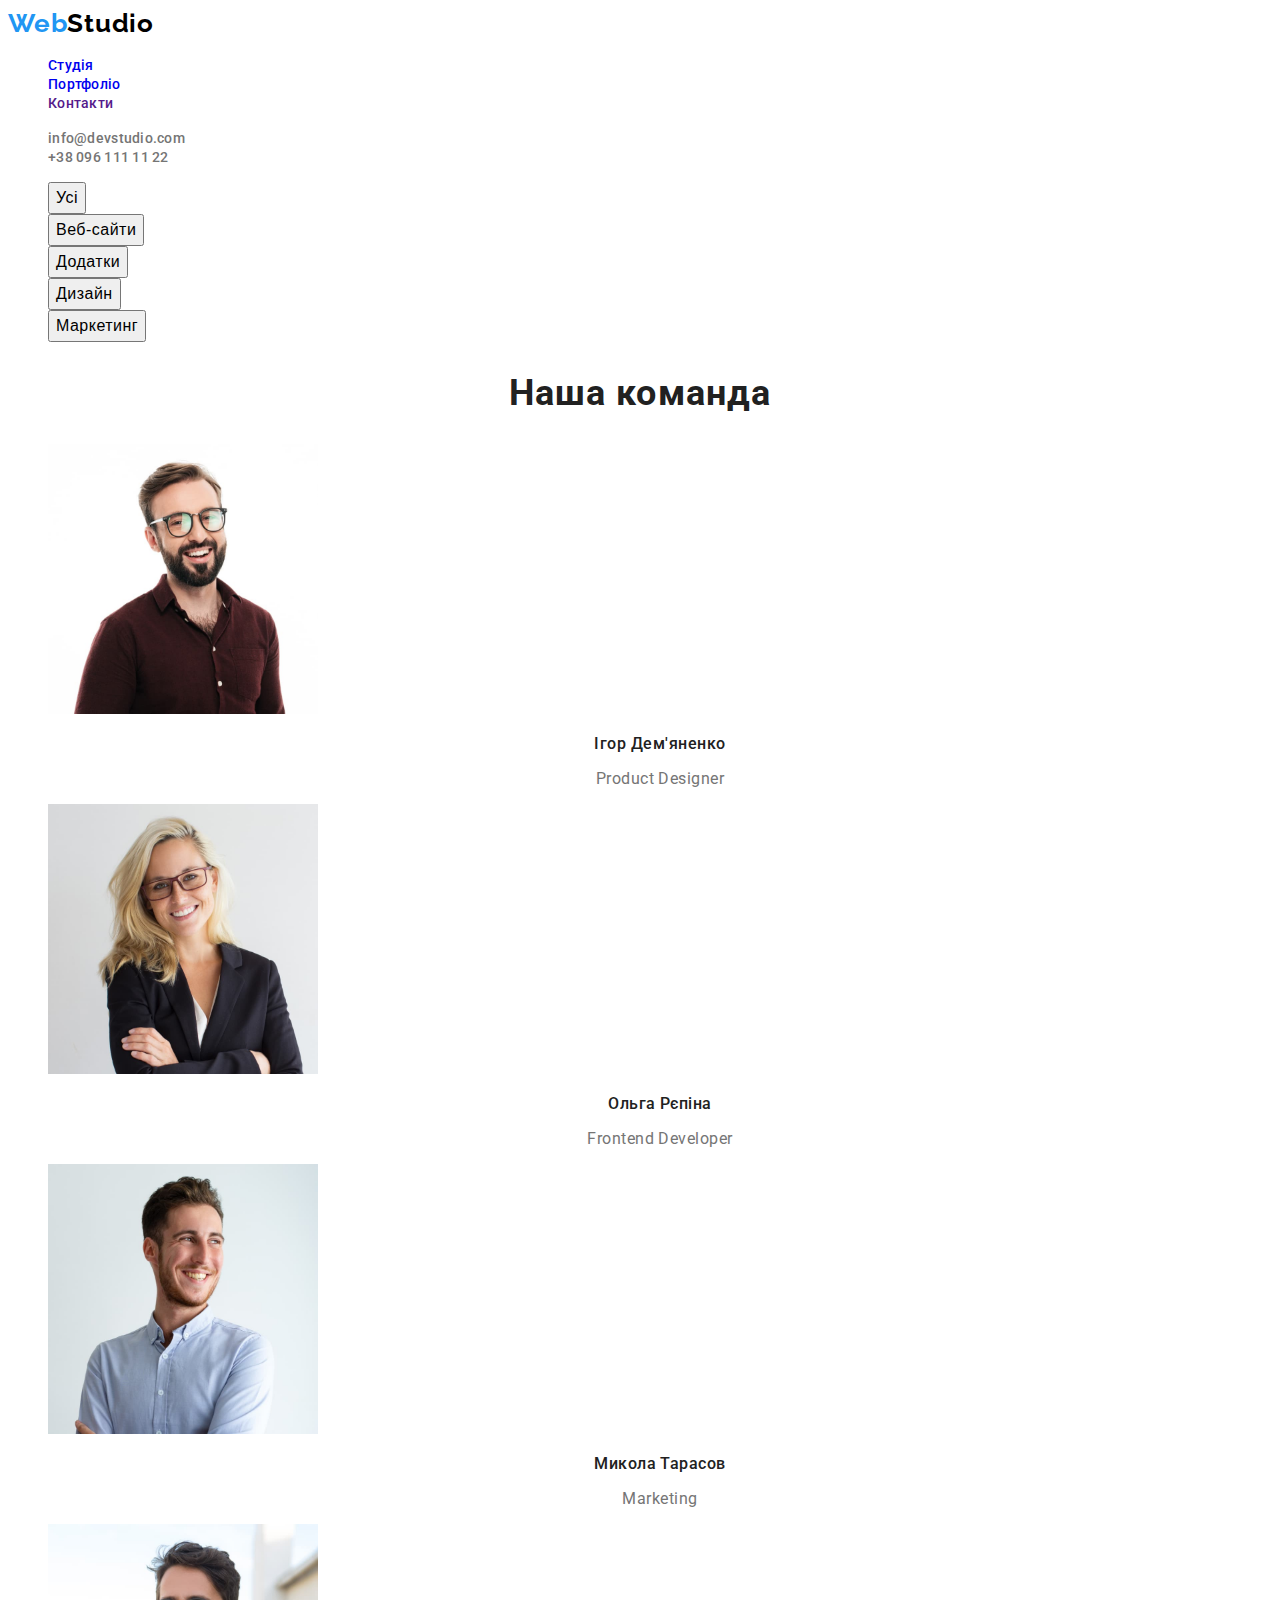
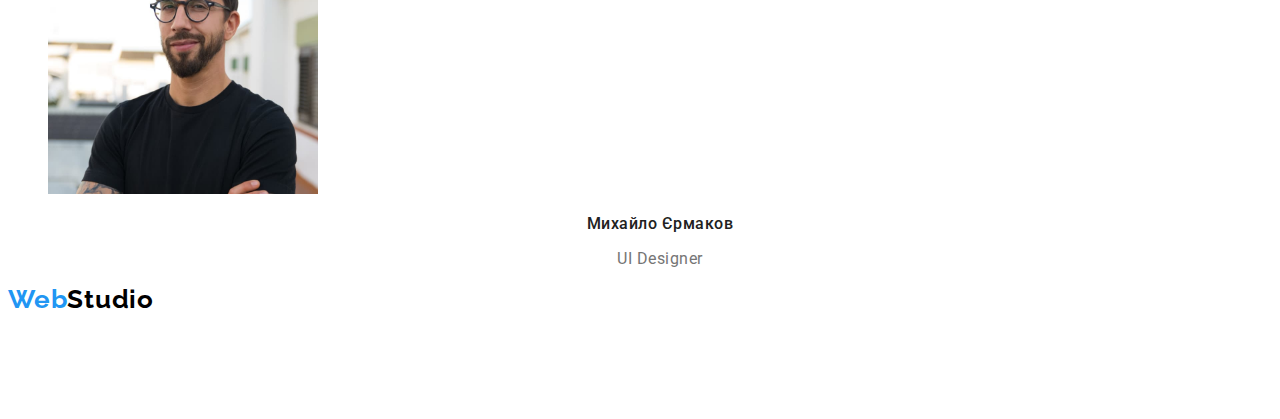
==== portfolio.html @ 9ad7980d "added body in css" ====
<!DOCTYPE html>
<html lang="uk">
  <head>
    <meta charset="UTF-8" />
    <meta http-equiv="X-UA-Compatible" content="IE=edge" />
    <meta name="viewport" content="width=device-width, initial-scale=1.0" />
    <title>Document</title>
    <link rel="preconnect" href="https://fonts.googleapis.com"><link rel="preconnect" href="https://fonts.gstatic.com" crossorigin><link href="https://fonts.googleapis.com/css2?family=Montserrat:wght@400;700&family=Raleway:wght@700&family=Roboto:wght@400;500;700;900&display=swap" rel="stylesheet">
    <link rel="stylesheet" href="./CSS/styles.css">
  </head>
  <body>
    <header>
      <nav class="navigation">
      <a class="logo link" href="" lang="en">
        <span class="logo-start">Web</span>Studio
      </a>
      <ul class="nav-list list">
        <li nav-list-item>
          <a class="nav-list-link link" href="index.html">Студія</a>
        </li>
        <li nav-list-item>
          <a class="nav-list-link link" href="portfolio.html">Портфоліо</a>
        </li>
        <li nav-list-item>
          <a class="nav-list-link link" href="">Контакти</a>
        </li>
        </ul>
    </nav>
     <ul class="list">
      <li>
        <a class="contact-header link" href="mailto:info@devstudio.com">info@devstudio.com
        </a>
      </li>
      <li> 
        <a class="contact-header link" href="tel:+380961111111">+38 096 111 11 22
        </a>
      </li>
      </ul> 
    </header>
    <main>
<ul class="list">
  <li  type="button"> <button class="portfolio-butn">Усі</button></li>
  <li  type="button"> <button class="portfolio-butn">Веб-сайти</button></li>
  <li  type="button"> <button class="portfolio-butn">Додатки</button></li>
  <li  type="button"> <button class="portfolio-butn">Дизайн</button></li>
  <li  type="button"> <button class="portfolio-butn">Маркетинг</button></li>
</ul>
      <h2 class="main-description">Наша команда</h2>
      <ul class="list" >
        <li><img src="./images/team-card-1.jpg" alt="Ігор Дем'яненко" width="270" height="270">
        <h3 class="name-img">Ігор Дем'яненко</h3>
        <p class="about-img" lang="en"> Product Designer</p> 
        </li>
        <li><img src="./images/team-card-2.jpg" alt="Ольга Рєпіна" width="270" height="270">
        <h3 class="name-img">Ольга Рєпіна</h3>
        <p class="about-img" lang="en"> Frontend Developer</p> 
        </li>
        <li><img src="./images/team-card-3.jpg" alt="Микола Тарасов" width="270" height="270">
        <h3 class="name-img">Микола Тарасов</h3>
        <p class="about-img" lang="en"> Marketing</p> 
        </li>
        <li><img src="./images/team-card-4.jpg" alt="Михайло Єрмаков" width="270" height="270">
        <h3 class="name-img">Михайло Єрмаков</h3>
        <p class="about-img" lang="en"> UI Designer</p> 
        </li>
      </ul>
     </section>

    </main>
    <footer>
      <a class="logo link" href="" lang="en">
        <span class="logo-start">Web</span>Studio
      </a>
        <address>
         
          <ul class="list" >
            <li>
              <a class="contact-futer-addres link" href="https://goo.gl/maps/8gM981Bj5nAuDZzZ8"
              target="_blank"
              rel="noopener no referer"
              >м. Київ, пр-т Лесі Українки, 26
                
              </a>
            </li>
            <li>
              <a class="contact-futer link" href="mailto:info@devstudio.com">info@devstudio.com

              </a>
            </li>
            <li>
              <a class="contact-futer link" href="tel:+380961111111">+38 096 111 11 11

              </a>
            </li>
          </ul>

        </address>  
    </footer>
  </body>
</html>
---- CSS/styles.css ----
body{
    font-family: 'Roboto', sans-serif;
    color: #212121;
}
.list{
    list-style: none;
}
.link{
    text-decoration: none;
}

.logo{
    font-family: 'Raleway', sans-serif ;
        font-style: normal;
        font-weight: 700;
        font-size: 26px;
        line-height: 31px;
        letter-spacing: 0.03em;
    
        color: #000000;
}
.logo-start {
    color: #2196F3;

}

.nav-list-link{
    font-style: normal;
    font-weight: 500;
    font-size: 14px;
    line-height: 16px;
    letter-spacing: 0.02em;
}
.nav-list-link:hover,
.nav-list-link:focus {
    color: #2196F3;
}
.contact-header{
    font-style: normal;
    font-weight: 500;
    font-size: 14px;
    line-height: 16px;
    letter-spacing: 0.02em;

    color: #757575;

}
.contact-header:hover,
.contact-header:focus  {
color: #2196F3;
}
.modal-btn{
        font-style: normal;
        font-weight: 700;
        font-size: 16px;
        line-height: 30px;
        
        display: flex;
        align-items: center;
        text-align: center;
        letter-spacing: 0.06em;
        background-color: #188CE8;
        color: #FFFFFF;
        cursor: pointer;
}
.main-title{
        font-style: normal;
        font-weight: 900;
        font-size: 44px;
        line-height: 60px;
        text-align: center;
        letter-spacing: 0.06em;
        text-transform: uppercase;
    
        color: #FFFFFF;
}
.main-description{
        font-style: normal;
        font-weight: 700;
        font-size: 36px;
        line-height: 42px;
        text-align: center;
        letter-spacing: 0.03em;
    
}
.main-sub-title{
        font-style: normal;
        font-weight: 700;
        font-size: 14px;
        line-height: 16px;
        letter-spacing: 0.03em;
        text-transform: uppercase;
    
}
.name-img{
        font-style: normal;
        font-weight: 500;
        font-size: 16px;
        line-height: 19px;
        text-align: center;
        letter-spacing: 0.03em;
    
}

.about-img{
        font-style: normal;
        font-weight: 400;
        font-size: 16px;
        line-height: 19px;
        text-align: center;
        letter-spacing: 0.03em;
    
        color: #757575;
}

.contact-futer {
        font-style: normal;
        font-weight: 400;
        font-size: 14px;
        line-height: 24px;
        letter-spacing: 0.03em;
    
        color: rgba(255, 255, 255, 0.6);

}
/* ==============START PORTFOLIO============== */
.contact-futer-addres{
    font-style: normal;
    font-weight: 400;
    font-size: 14px;
    line-height: 24px;

    letter-spacing: 0.03em;
    color: #FFFFFF;
}
.contact-futer:hover,
.contact-futer:focus,
.contact-futer-addres:hover,
.contact-futer-addres:focus {
    color: #2196F3;
}

.portfolio-butn{
        font-style: normal;
        font-weight: 500;
        font-size: 16px;
        line-height: 26px;
       
        text-align: center;
        letter-spacing: 0.03em;
    cursor: pointer;
        

}
.portfolio-butn:hover,
.portfolio-butn:focus
 { background: #2196F3;
    color: #ffffff;
 }
/* ==============END PORTFOLIO============== */
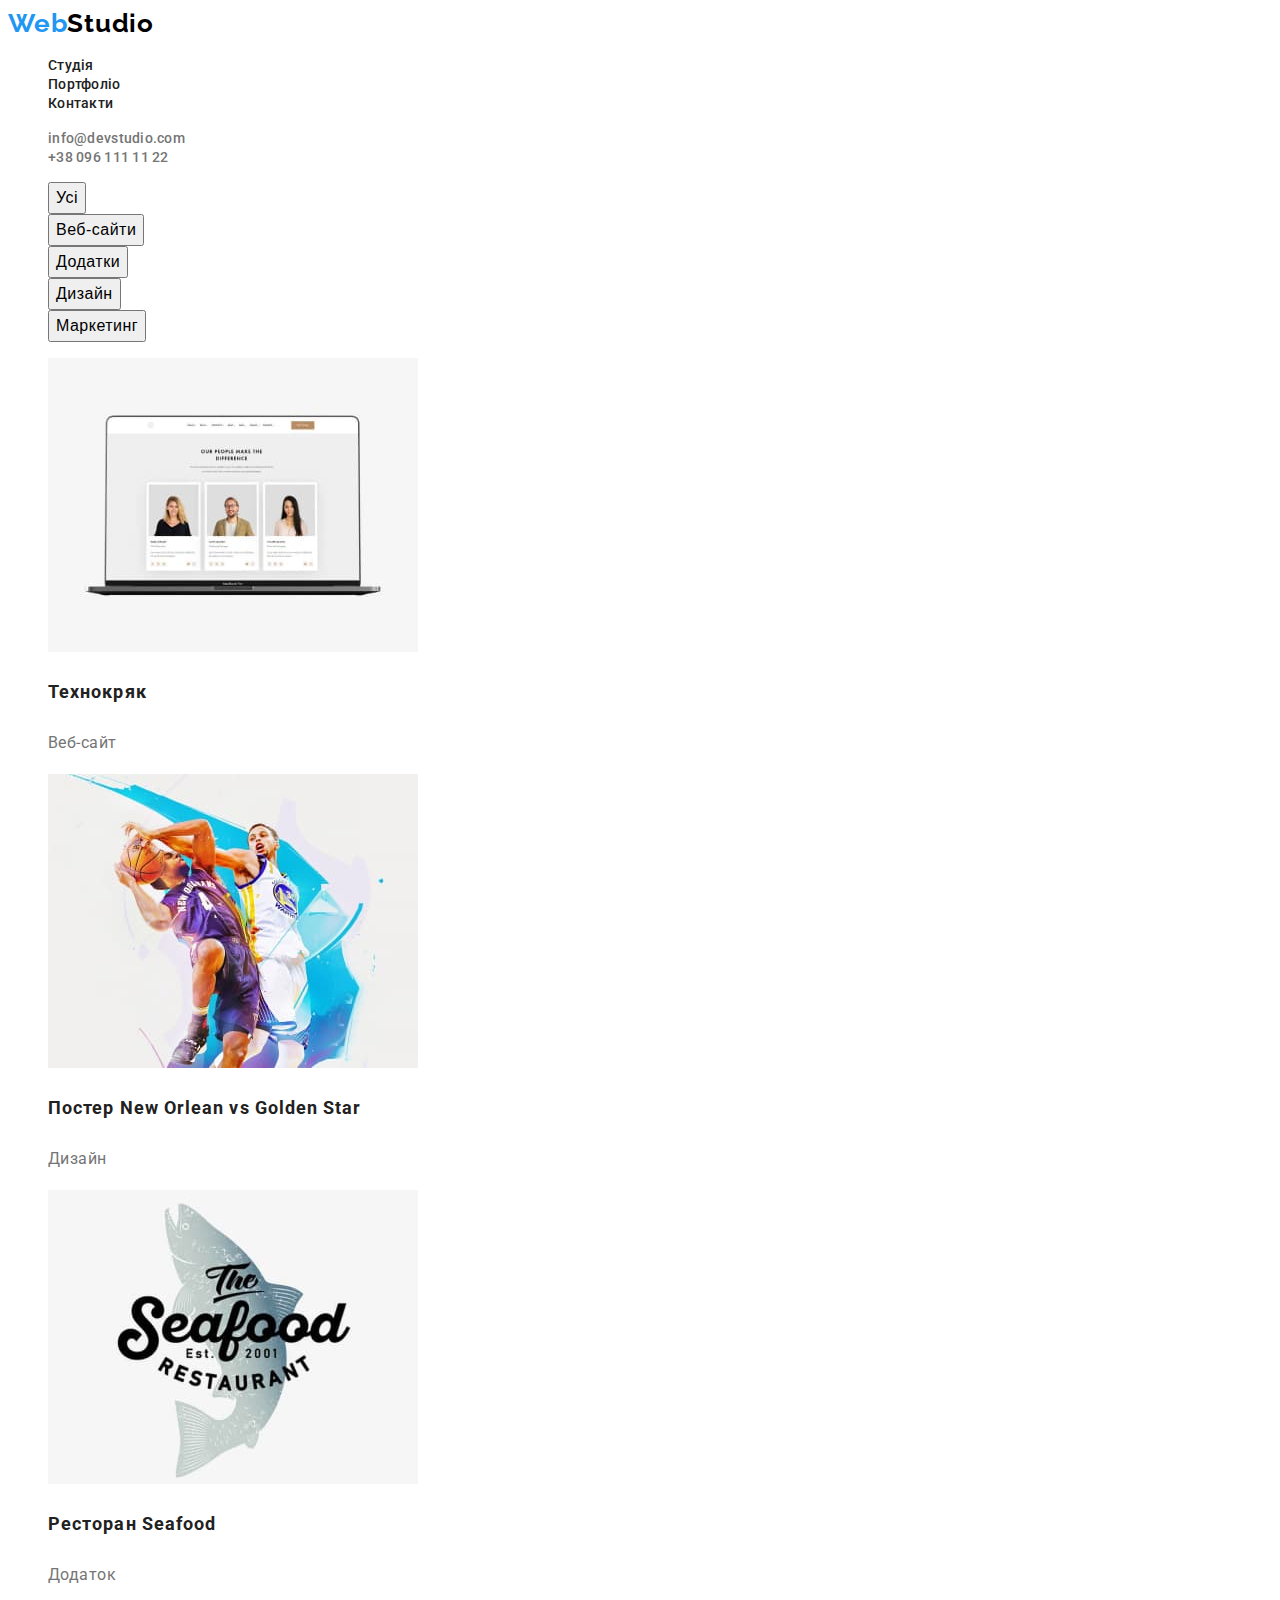
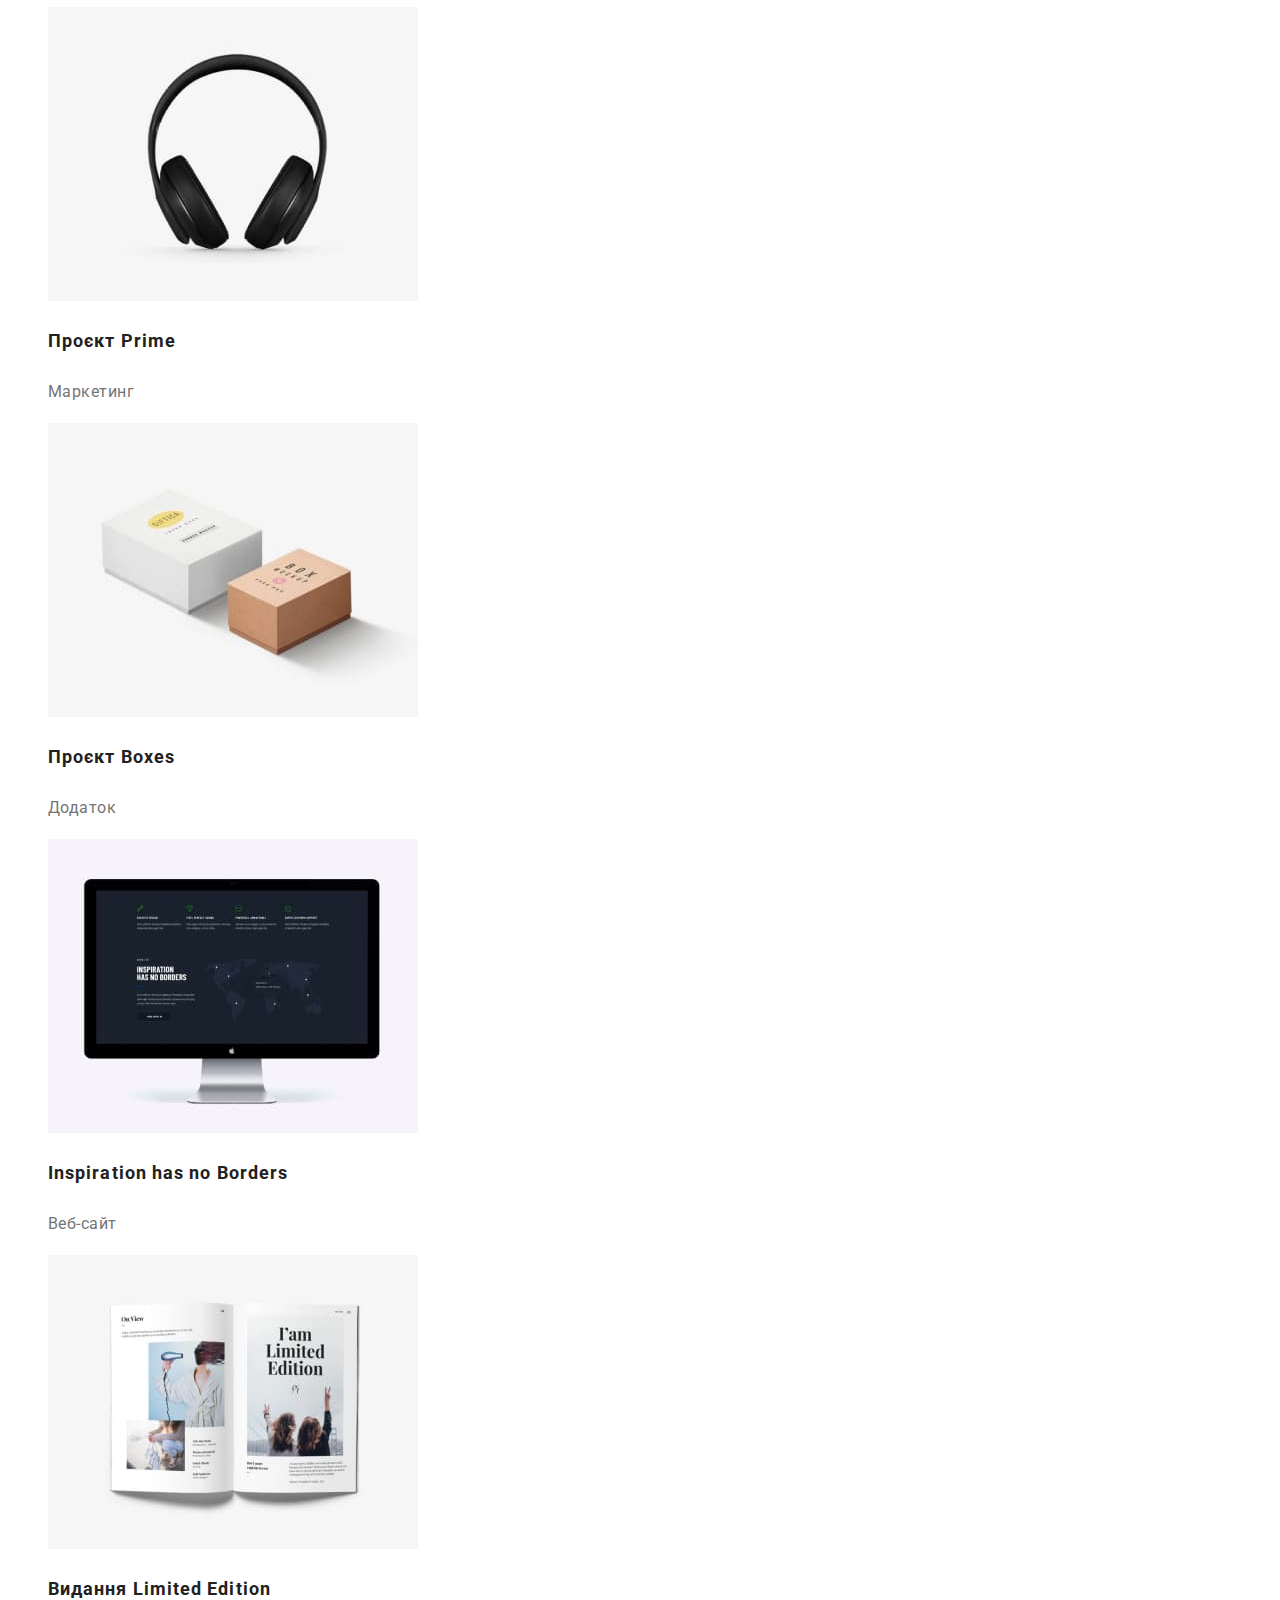
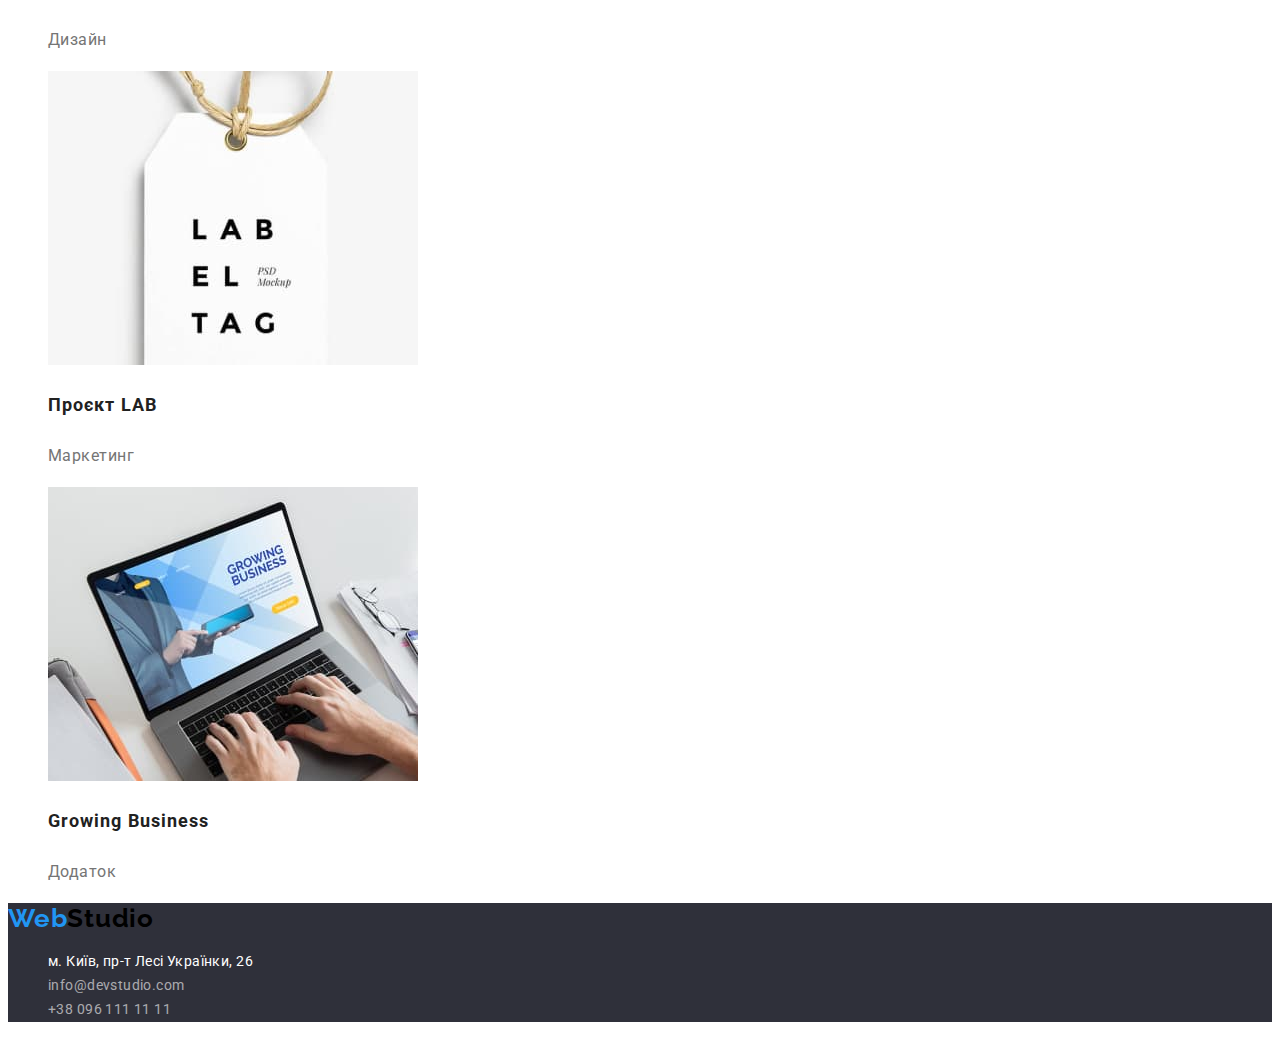
==== commit ef2d2e83: "eddid portfolio" ====
--- a/portfolio.html
+++ b/portfolio.html
@@ -5,7 +5,7 @@
     <meta http-equiv="X-UA-Compatible" content="IE=edge" />
     <meta name="viewport" content="width=device-width, initial-scale=1.0" />
     <title>Document</title>
-    <link rel="preconnect" href="https://fonts.googleapis.com"><link rel="preconnect" href="https://fonts.gstatic.com" crossorigin><link href="https://fonts.googleapis.com/css2?family=Montserrat:wght@400;700&family=Raleway:wght@700&family=Roboto:wght@400;500;700;900&display=swap" rel="stylesheet">
+    <link rel="preconnect" href="https://fonts.googleapis.com"><link rel="preconnect" href="https://fonts.gstatic.com" crossorigin><link href="https://fonts.googleapis.com/css2?family=Raleway:wght@700&family=Roboto:wght@400;500;700;900&display=swap" rel="stylesheet">
     <link rel="stylesheet" href="./CSS/styles.css">
   </head>
   <body>
@@ -45,29 +45,47 @@
   <li  type="button"> <button class="portfolio-butn">Дизайн</button></li>
   <li  type="button"> <button class="portfolio-butn">Маркетинг</button></li>
 </ul>
-      <h2 class="main-description">Наша команда</h2>
       <ul class="list" >
-        <li><img src="./images/team-card-1.jpg" alt="Ігор Дем'яненко" width="270" height="270">
-        <h3 class="name-img">Ігор Дем'яненко</h3>
-        <p class="about-img" lang="en"> Product Designer</p> 
+        <li><img src="./images/tehnokryak.jpg" alt="Технокряк" width="370" height="294">
+        <h3 class="portfolio-name-img">Технокряк</h3>
+        <p class="portfolio-about-img" lang="en"> Веб-сайт</p> 
         </li>
-        <li><img src="./images/team-card-2.jpg" alt="Ольга Рєпіна" width="270" height="270">
-        <h3 class="name-img">Ольга Рєпіна</h3>
-        <p class="about-img" lang="en"> Frontend Developer</p> 
+        <li><img src="./images/poster_new_orlean.jpg" alt="Постер New Orlean vs Golden Star" width="370" height="294">
+        <h3 class="portfolio-name-img">Постер New Orlean vs Golden Star</h3>
+        <p class="portfolio-about-img" lang="en">Дизайн</p> 
         </li>
-        <li><img src="./images/team-card-3.jpg" alt="Микола Тарасов" width="270" height="270">
-        <h3 class="name-img">Микола Тарасов</h3>
-        <p class="about-img" lang="en"> Marketing</p> 
+        <li><img src="./images/restoran_seafood.jpg" alt="Ресторан Seafood" width="370" height="294">
+        <h3 class="portfolio-name-img">Ресторан Seafood</h3>
+        <p class="portfolio-about-img" lang="en"> Додаток</p> 
         </li>
-        <li><img src="./images/team-card-4.jpg" alt="Михайло Єрмаков" width="270" height="270">
-        <h3 class="name-img">Михайло Єрмаков</h3>
-        <p class="about-img" lang="en"> UI Designer</p> 
+        <li><img src="./images/project_prime.jpg" alt="Проєкт Prime" width="370" height="294">
+        <h3 class="portfolio-name-img">Проєкт Prime</h3>
+        <p class="portfolio-about-img" lang="en">Маркетинг</p> 
+        <li><img src="./images/project_boxes.jpg" alt="Проєкт Boxes" width="370" height="294">
+        <h3 class="portfolio-name-img">Проєкт Boxes</h3>
+        <p class="portfolio-about-img" lang="en"> Додаток</p> 
+        </li>
+        <li><img src="./images/inspiration.jpg" alt="Inspiration has no Borders" width="370" height="294">
+        <h3 class="portfolio-name-img">Inspiration has no Borders</h3>
+        <p class="portfolio-about-img" lang="en"> Веб-сайт</p> 
+        </li>
+        <li><img src="./images/limited_edition.jpg" alt="Видання Limited Edition" width="370" height="294">
+        <h3 class="portfolio-name-img">Видання Limited Edition</h3>
+        <p class="portfolio-about-img" lang="en">Дизайн</p> 
+        </li>
+        <li><img src="./images/project_lab.jpg" alt="Проєкт LAB" width="370" height="294">
+        <h3 class="portfolio-name-img">Проєкт LAB</h3>
+        <p class="portfolio-about-img" lang="en"> Маркетинг</p> 
+        </li>
+        <li><img src="./images/growing.jpg" alt="Growing Business" width="370" height="294">
+        <h3 class="portfolio-name-img">Growing Business</h3>
+        <p class="portfolio-about-img" lang="en"> Додаток</p> 
         </li>
       </ul>
      </section>
 
     </main>
-    <footer>
+    <footer class="footer">
       <a class="logo link" href="" lang="en">
         <span class="logo-start">Web</span>Studio
       </a>
--- a/CSS/styles.css
+++ b/CSS/styles.css
@@ -14,7 +14,7 @@
         font-style: normal;
         font-weight: 700;
         font-size: 26px;
-        line-height: 31px;
+        line-height: 1.19;
         letter-spacing: 0.03em;
     
         color: #000000;
@@ -28,8 +28,9 @@
     font-style: normal;
     font-weight: 500;
     font-size: 14px;
-    line-height: 16px;
+    line-height: 1.14;
     letter-spacing: 0.02em;
+    color: #212121;
 }
 .nav-list-link:hover,
 .nav-list-link:focus {
@@ -39,7 +40,7 @@
     font-style: normal;
     font-weight: 500;
     font-size: 14px;
-    line-height: 16px;
+    line-height: 1.14;
     letter-spacing: 0.02em;
 
     color: #757575;
@@ -53,7 +54,7 @@
         font-style: normal;
         font-weight: 700;
         font-size: 16px;
-        line-height: 30px;
+        line-height: 1.88;
         
         display: flex;
         align-items: center;
@@ -62,6 +63,9 @@
         background-color: #188CE8;
         color: #FFFFFF;
         cursor: pointer;
+}
+.section-main{
+    background-color: #2F303A;
 }
 .main-title{
         font-style: normal;
@@ -78,7 +82,7 @@
         font-style: normal;
         font-weight: 700;
         font-size: 36px;
-        line-height: 42px;
+        line-height: 1.17;
         text-align: center;
         letter-spacing: 0.03em;
     
@@ -87,7 +91,7 @@
         font-style: normal;
         font-weight: 700;
         font-size: 14px;
-        line-height: 16px;
+        line-height: 1.14;
         letter-spacing: 0.03em;
         text-transform: uppercase;
     
@@ -96,7 +100,7 @@
         font-style: normal;
         font-weight: 500;
         font-size: 16px;
-        line-height: 19px;
+        line-height: 1.19;
         text-align: center;
         letter-spacing: 0.03em;
     
@@ -106,29 +110,49 @@
         font-style: normal;
         font-weight: 400;
         font-size: 16px;
-        line-height: 19px;
+        line-height: 1.19px;
         text-align: center;
         letter-spacing: 0.03em;
     
         color: #757575;
 }
-
+.footer{
+    background-color: #2F303A; 
+}
 .contact-futer {
         font-style: normal;
         font-weight: 400;
         font-size: 14px;
-        line-height: 24px;
+        line-height: 1.71;
         letter-spacing: 0.03em;
-    
+             
         color: rgba(255, 255, 255, 0.6);
 
 }
 /* ==============START PORTFOLIO============== */
+.portfolio-name-img{
+        font-style: normal;
+        font-weight: 700;
+        font-size: 18px;
+        line-height: 2;
+        letter-spacing: 0.06em;
+        color: #212121;
+}
+.portfolio-about-img{
+        font-style: normal;
+        font-weight: 400;
+        font-size: 16px;
+        line-height: 1.88;
+        letter-spacing: 0.03em;
+    
+        color: #757575;
+}
+
 .contact-futer-addres{
     font-style: normal;
     font-weight: 400;
     font-size: 14px;
-    line-height: 24px;
+    line-height: 1.71;
 
     letter-spacing: 0.03em;
     color: #FFFFFF;
@@ -144,7 +168,7 @@
         font-style: normal;
         font-weight: 500;
         font-size: 16px;
-        line-height: 26px;
+        line-height: 1.63;
        
         text-align: center;
         letter-spacing: 0.03em;
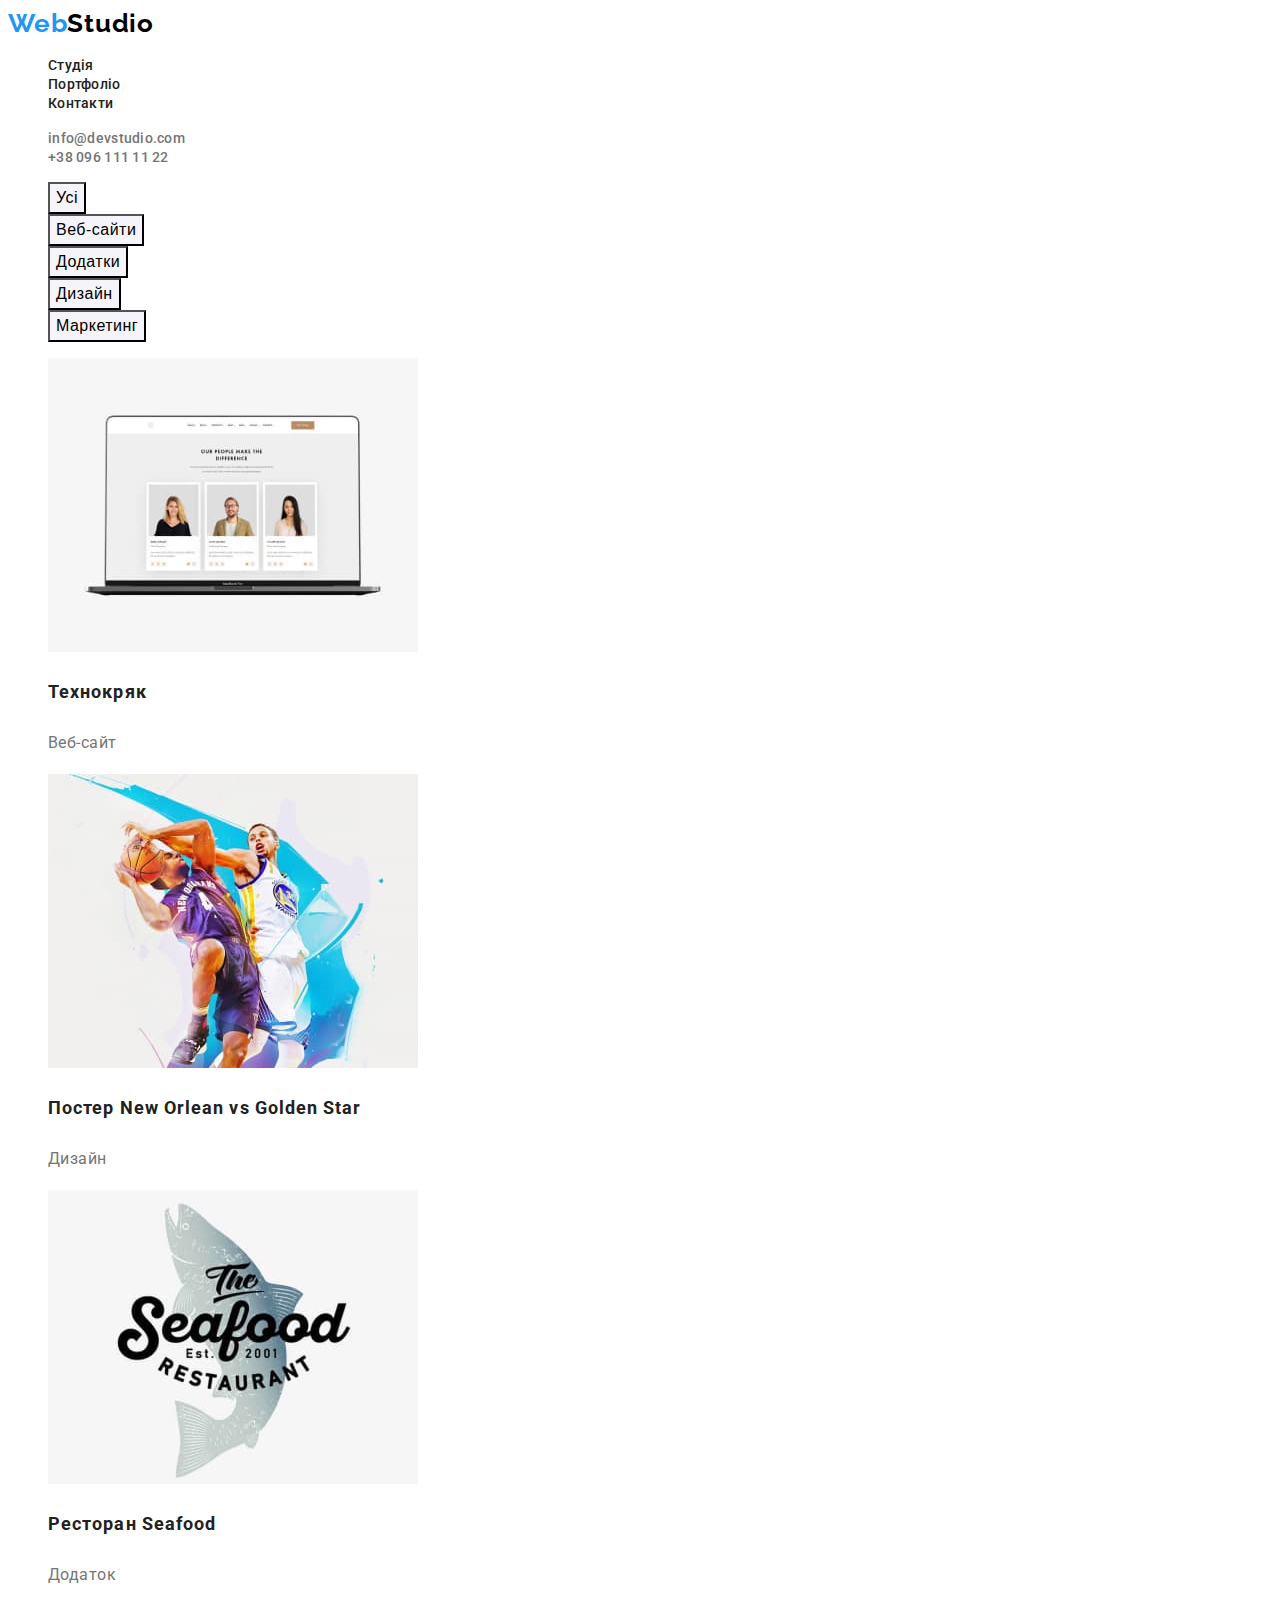
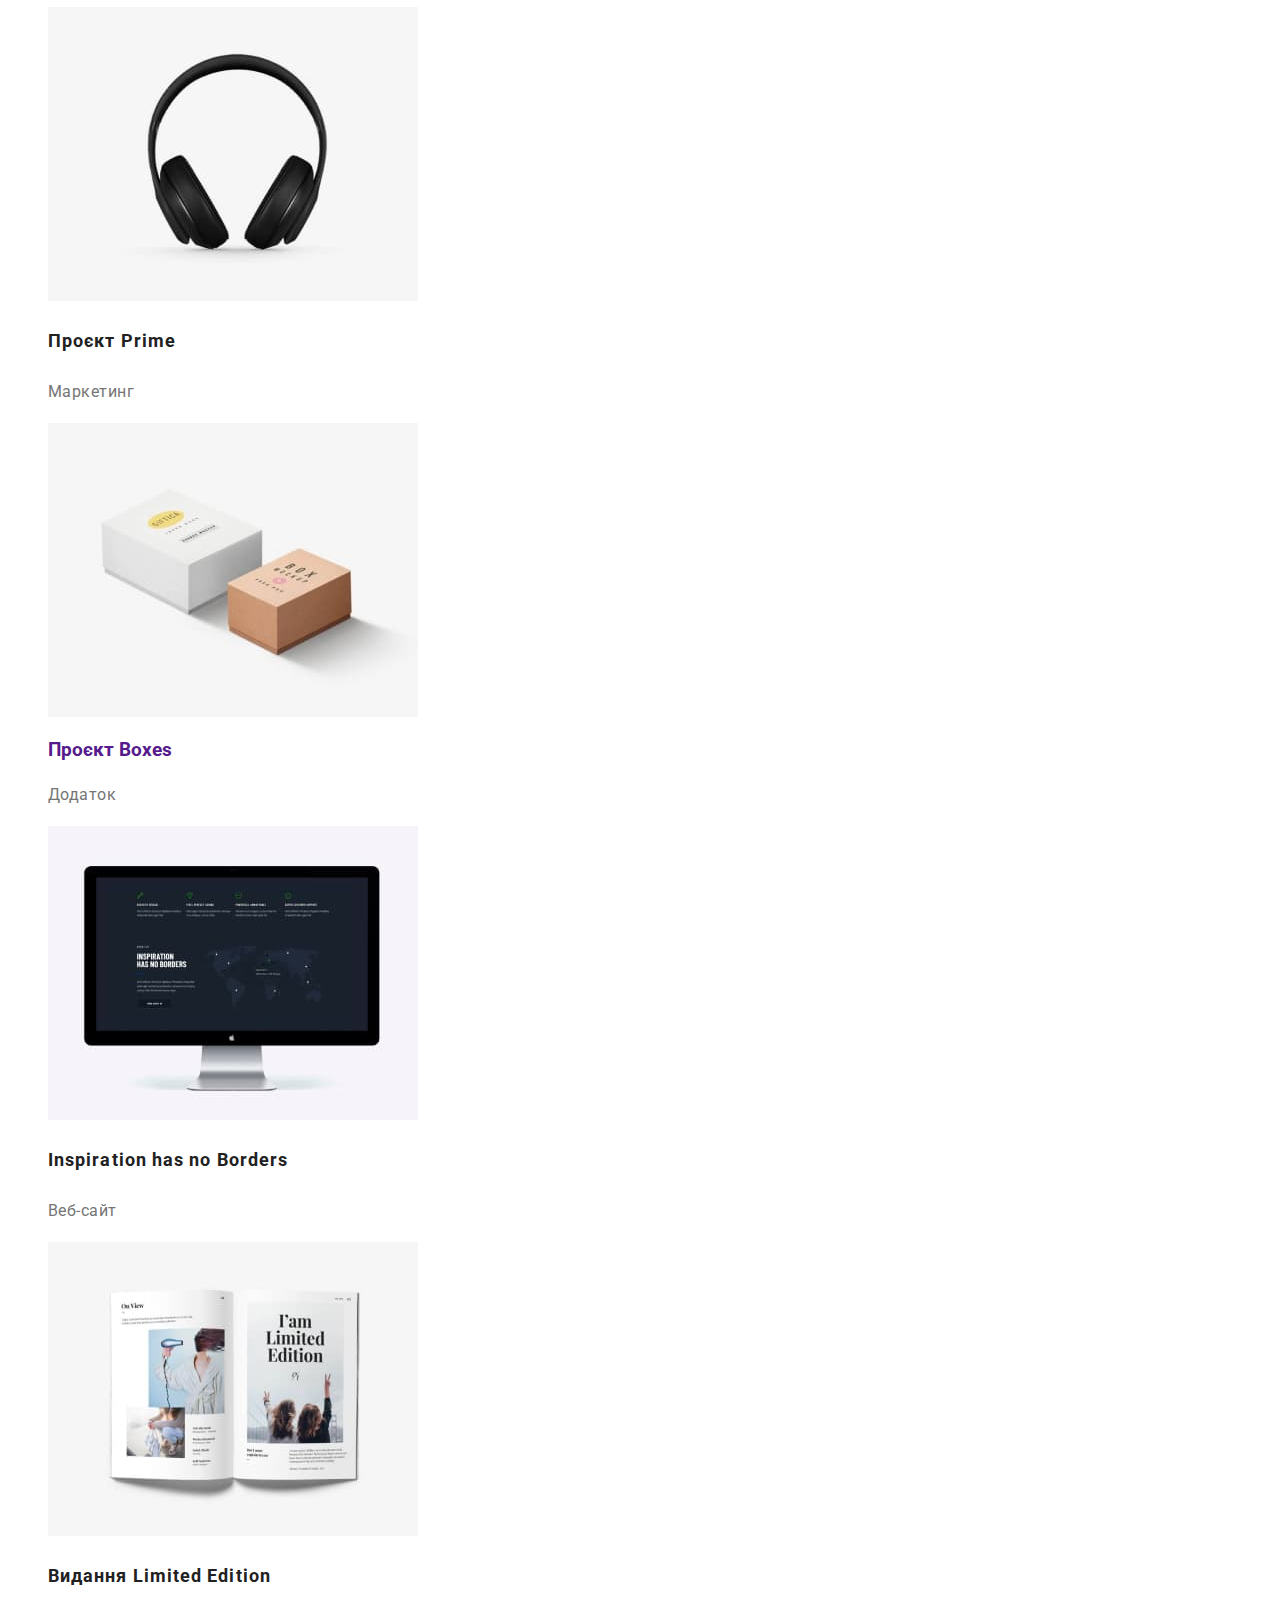
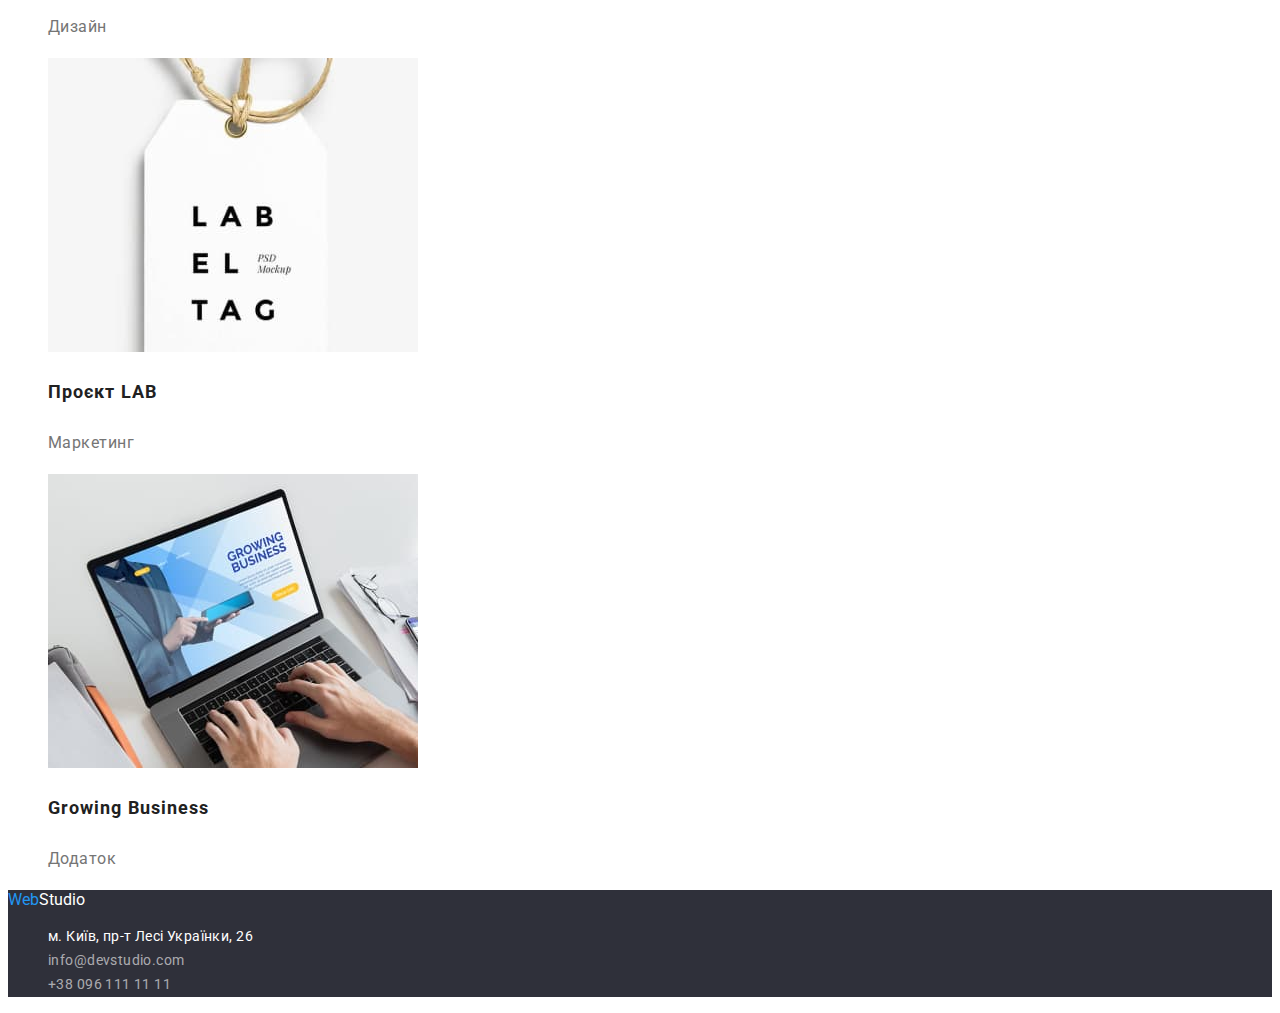
==== commit 97c3ea89: "finale edidet" ====
--- a/portfolio.html
+++ b/portfolio.html
@@ -19,7 +19,7 @@
           <a class="nav-list-link link" href="index.html">Студія</a>
         </li>
         <li nav-list-item>
-          <a class="nav-list-link link" href="portfolio.html">Портфоліо</a>
+          <a class="nav-list-link link visited_portfolio" href="portfolio.html">Портфоліо</a>
         </li>
         <li nav-list-item>
           <a class="nav-list-link link" href="">Контакти</a>
@@ -38,6 +38,7 @@
       </ul> 
     </header>
     <main>
+      <section class="section-button-portfolio">
 <ul class="list">
   <li  type="button"> <button class="portfolio-butn">Усі</button></li>
   <li  type="button"> <button class="portfolio-butn">Веб-сайти</button></li>
@@ -45,48 +46,68 @@
   <li  type="button"> <button class="portfolio-butn">Дизайн</button></li>
   <li  type="button"> <button class="portfolio-butn">Маркетинг</button></li>
 </ul>
+</section>
+<section class="section-img-portfolio">
       <ul class="list" >
-        <li><img src="./images/tehnokryak.jpg" alt="Технокряк" width="370" height="294">
+        <li>
+          <a class="link" href=""><img src="./images/tehnokryak.jpg" alt="Технокряк" width="370" height="294">
         <h3 class="portfolio-name-img">Технокряк</h3>
         <p class="portfolio-about-img" lang="en"> Веб-сайт</p> 
+        </a>
         </li>
-        <li><img src="./images/poster_new_orlean.jpg" alt="Постер New Orlean vs Golden Star" width="370" height="294">
+        <li>
+          <a class="link" href=""><img src="./images/poster_new_orlean.jpg" alt="Постер New Orlean vs Golden Star" width="370" height="294">
         <h3 class="portfolio-name-img">Постер New Orlean vs Golden Star</h3>
         <p class="portfolio-about-img" lang="en">Дизайн</p> 
-        </li>
-        <li><img src="./images/restoran_seafood.jpg" alt="Ресторан Seafood" width="370" height="294">
+      </a>  
+      </li>
+        <li>
+          <a class="link" href=""><img src="./images/restoran_seafood.jpg" alt="Ресторан Seafood" width="370" height="294">
         <h3 class="portfolio-name-img">Ресторан Seafood</h3>
         <p class="portfolio-about-img" lang="en"> Додаток</p> 
-        </li>
-        <li><img src="./images/project_prime.jpg" alt="Проєкт Prime" width="370" height="294">
+      </a>  
+      </li>
+        <li>
+          <a class="link" href=""><img src="./images/project_prime.jpg" alt="Проєкт Prime" width="370" height="294">
         <h3 class="portfolio-name-img">Проєкт Prime</h3>
         <p class="portfolio-about-img" lang="en">Маркетинг</p> 
-        <li><img src="./images/project_boxes.jpg" alt="Проєкт Boxes" width="370" height="294">
-        <h3 class="portfolio-name-img">Проєкт Boxes</h3>
+       </a>
+        <li>
+          <a class="link" href=""><img src="./images/project_boxes.jpg" alt="Проєкт Boxes" width="370" height="294">
+        <h3 clclass="link" ass="portfolio-name-img">Проєкт Boxes</h3>
         <p class="portfolio-about-img" lang="en"> Додаток</p> 
-        </li>
-        <li><img src="./images/inspiration.jpg" alt="Inspiration has no Borders" width="370" height="294">
+      </a>  
+      </li>
+        <li>
+          <a class="link" href=""><img src="./images/inspiration.jpg" alt="Inspiration has no Borders" width="370" height="294">
         <h3 class="portfolio-name-img">Inspiration has no Borders</h3>
         <p class="portfolio-about-img" lang="en"> Веб-сайт</p> 
-        </li>
-        <li><img src="./images/limited_edition.jpg" alt="Видання Limited Edition" width="370" height="294">
+      </a>  
+      </li>
+        <li>
+          <a class="link" href=""><img src="./images/limited_edition.jpg" alt="Видання Limited Edition" width="370" height="294">
         <h3 class="portfolio-name-img">Видання Limited Edition</h3>
         <p class="portfolio-about-img" lang="en">Дизайн</p> 
-        </li>
-        <li><img src="./images/project_lab.jpg" alt="Проєкт LAB" width="370" height="294">
+      </a>  
+      </li>
+        <li>
+          <a class="link" href=""><img src="./images/project_lab.jpg" alt="Проєкт LAB" width="370" height="294">
         <h3 class="portfolio-name-img">Проєкт LAB</h3>
         <p class="portfolio-about-img" lang="en"> Маркетинг</p> 
-        </li>
-        <li><img src="./images/growing.jpg" alt="Growing Business" width="370" height="294">
+      </a>  
+      </li>
+        <li>
+          <a class="link" href=""><img src="./images/growing.jpg" alt="Growing Business" width="370" height="294">
         <h3 class="portfolio-name-img">Growing Business</h3>
         <p class="portfolio-about-img" lang="en"> Додаток</p> 
-        </li>
+      </a>  
+      </li>
       </ul>
-     </section>
+     </sectioclass="link" n>
 
     </main>
     <footer class="footer">
-      <a class="logo link" href="" lang="en">
+      <a class="logo-footer link" href="" lang="en">
         <span class="logo-start">Web</span>Studio
       </a>
         <address>
--- a/CSS/styles.css
+++ b/CSS/styles.css
@@ -1,6 +1,15 @@
+:root{
+--primari-font-family: 'Roboto', sans-serif;
+--secondary-font-family: 'Raleway', sans-serif;
+--primary-text-color-studio: #212121;
+--secondary-text-color-studio: #757575;
+--hover_focus-color:#2196F3;
+--section-secondary-color: #F5F4FA;
+--section-main-color: #2F303A;
+}
 body{
-    font-family: 'Roboto', sans-serif;
-    color: #212121;
+    font-family: var(--primari-font-family);
+    color: var(--primary-text-color-studio);
 }
 .list{
     list-style: none;
@@ -10,7 +19,7 @@
 }
 
 .logo{
-    font-family: 'Raleway', sans-serif ;
+    font-family: var(--secondary-font-family) ;
         font-style: normal;
         font-weight: 700;
         font-size: 26px;
@@ -20,22 +29,26 @@
         color: #000000;
 }
 .logo-start {
-    color: #2196F3;
+    color: var(--hover_focus-color);
 
 }
 
 .nav-list-link{
+    color: var(--primary-text-color-studio);
     font-style: normal;
     font-weight: 500;
     font-size: 14px;
     line-height: 1.14;
     letter-spacing: 0.02em;
-    color: #212121;
 }
 .nav-list-link:hover,
-.nav-list-link:focus {
-    color: #2196F3;
-}
+.nav-list-link:focus,
+.visited_studio:visited,
+.visited_portfolio:visited
+{
+    color: var(--hover_focus-color);
+}
+ 
 .contact-header{
     font-style: normal;
     font-weight: 500;
@@ -43,7 +56,7 @@
     line-height: 1.14;
     letter-spacing: 0.02em;
 
-    color: #757575;
+    color: var(--secondary-text-color-studio);
 
 }
 .contact-header:hover,
@@ -65,7 +78,7 @@
         cursor: pointer;
 }
 .section-main{
-    background-color: #2F303A;
+    background-color: var(--section-main-color);
 }
 .main-title{
         font-style: normal;
@@ -96,6 +109,21 @@
         text-transform: uppercase;
     
 }
+.section-secondary{
+    
+background-color: var(--section-secondary-color);
+}
+.about-description{
+    font-style: normal;
+    font-weight: 400;
+    font-size: 14px;
+    line-height: 1.71;
+
+    letter-spacing: 0.03em;
+
+    color: var(--secondary-text-color-studio);
+
+}
 .name-img{
         font-style: normal;
         font-weight: 500;
@@ -114,10 +142,13 @@
         text-align: center;
         letter-spacing: 0.03em;
     
-        color: #757575;
+        color: var(--secondary-text-color-studio);
+}
+.logo-footer {
+    color: #FFFFFF;
 }
 .footer{
-    background-color: #2F303A; 
+    background-color: var(--section-main-color); 
 }
 .contact-futer {
         font-style: normal;
@@ -130,13 +161,14 @@
 
 }
 /* ==============START PORTFOLIO============== */
+
 .portfolio-name-img{
         font-style: normal;
         font-weight: 700;
         font-size: 18px;
         line-height: 2;
         letter-spacing: 0.06em;
-        color: #212121;
+        color: var(--primary-text-color-studio);
 }
 .portfolio-about-img{
         font-style: normal;
@@ -145,7 +177,7 @@
         line-height: 1.88;
         letter-spacing: 0.03em;
     
-        color: #757575;
+        color: var(--secondary-text-color-studio);
 }
 
 .contact-futer-addres{
@@ -161,7 +193,7 @@
 .contact-futer:focus,
 .contact-futer-addres:hover,
 .contact-futer-addres:focus {
-    color: #2196F3;
+    color: var(--hover_focus-color);
 }
 
 .portfolio-butn{
@@ -172,13 +204,14 @@
        
         text-align: center;
         letter-spacing: 0.03em;
-    cursor: pointer;
+        cursor: pointer;
+        background-color: var(--section-secondary-color);
         
 
 }
 .portfolio-butn:hover,
 .portfolio-butn:focus
- { background: #2196F3;
+ { background: var(--hover_focus-color);
     color: #ffffff;
  }
 /* ==============END PORTFOLIO============== */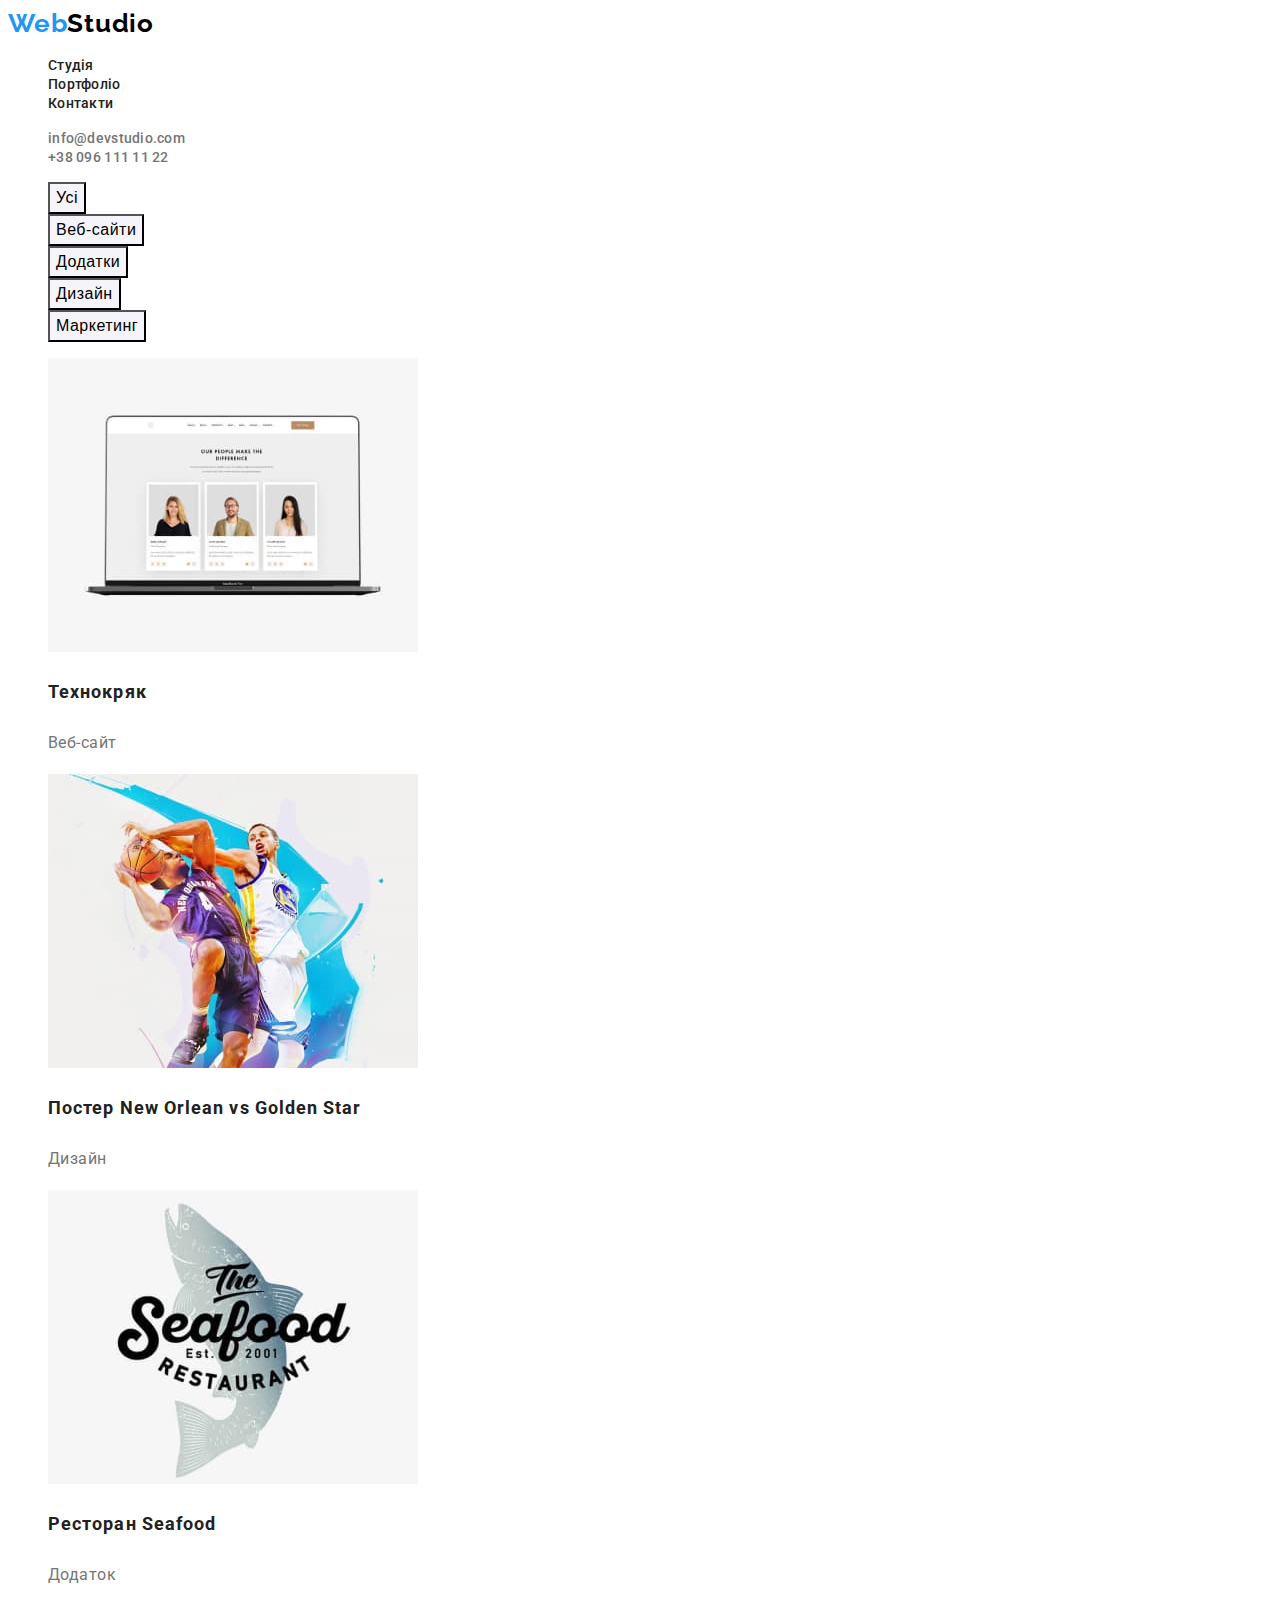
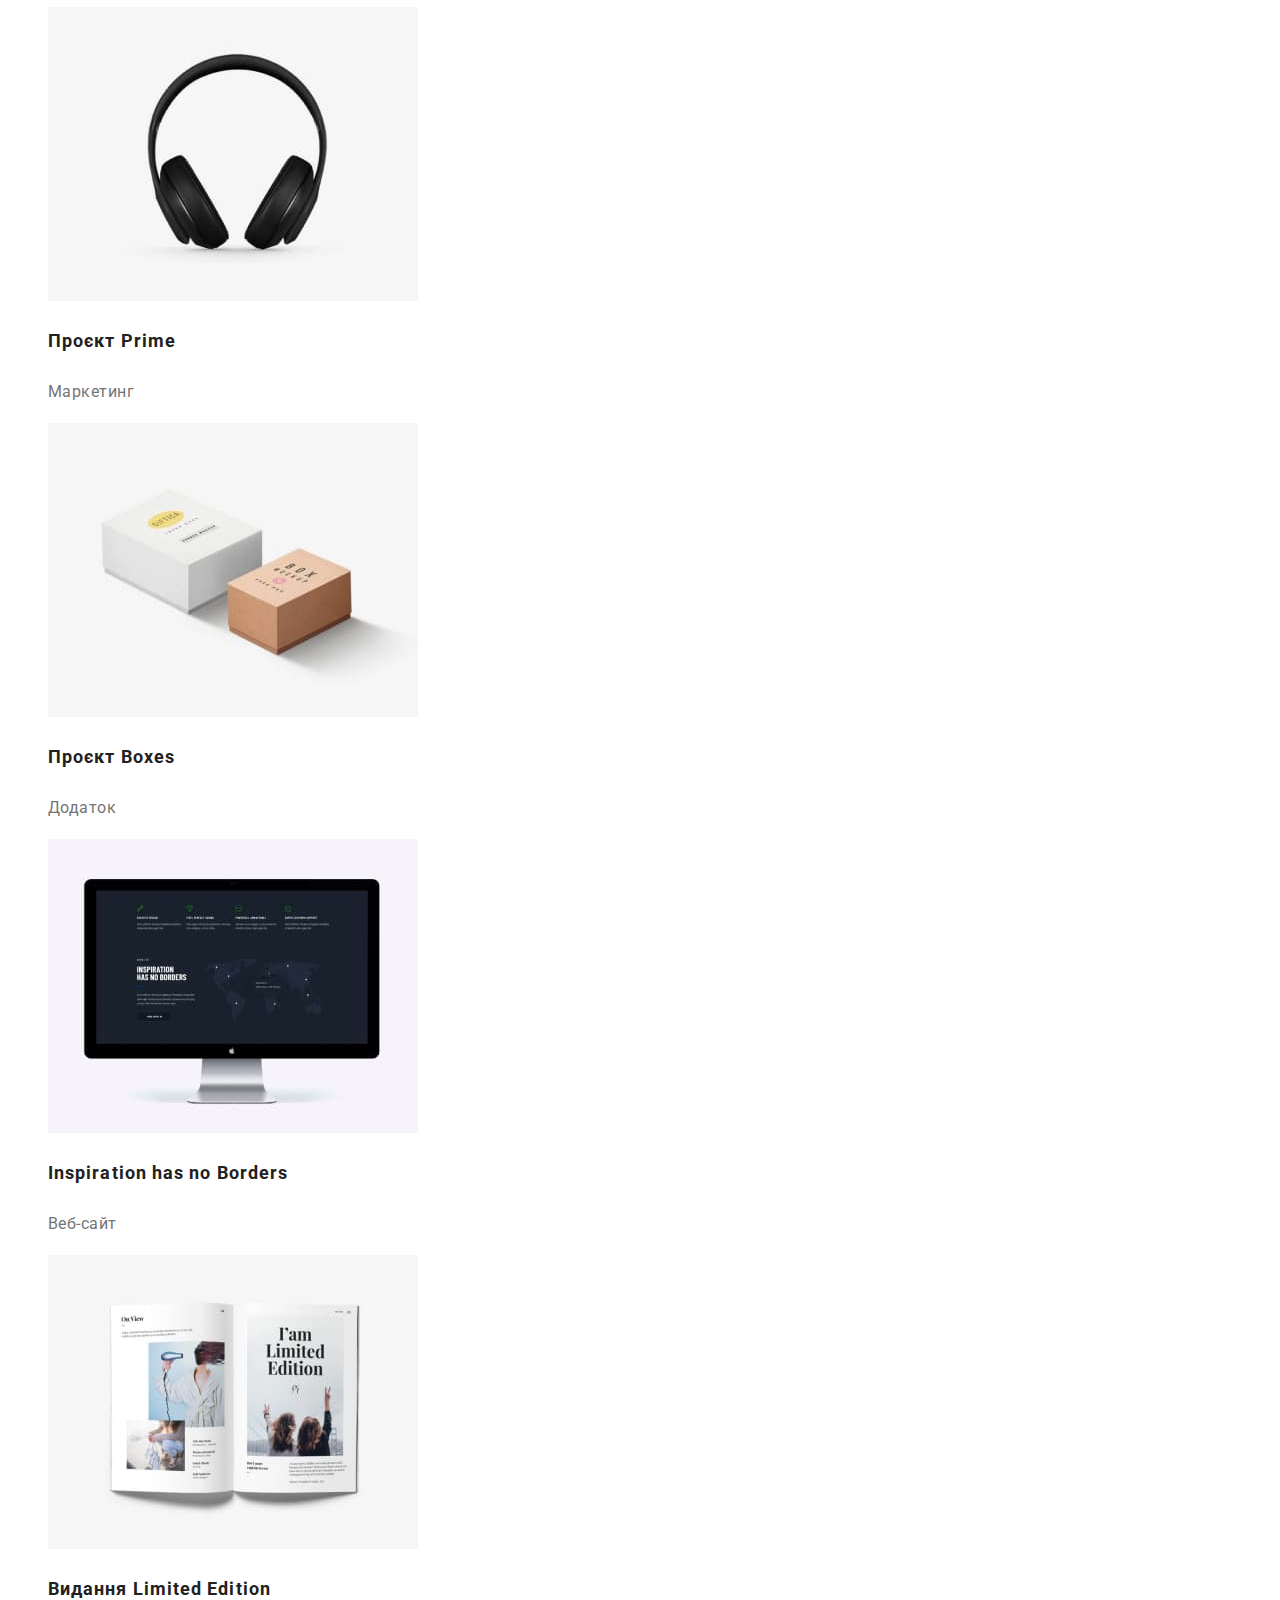
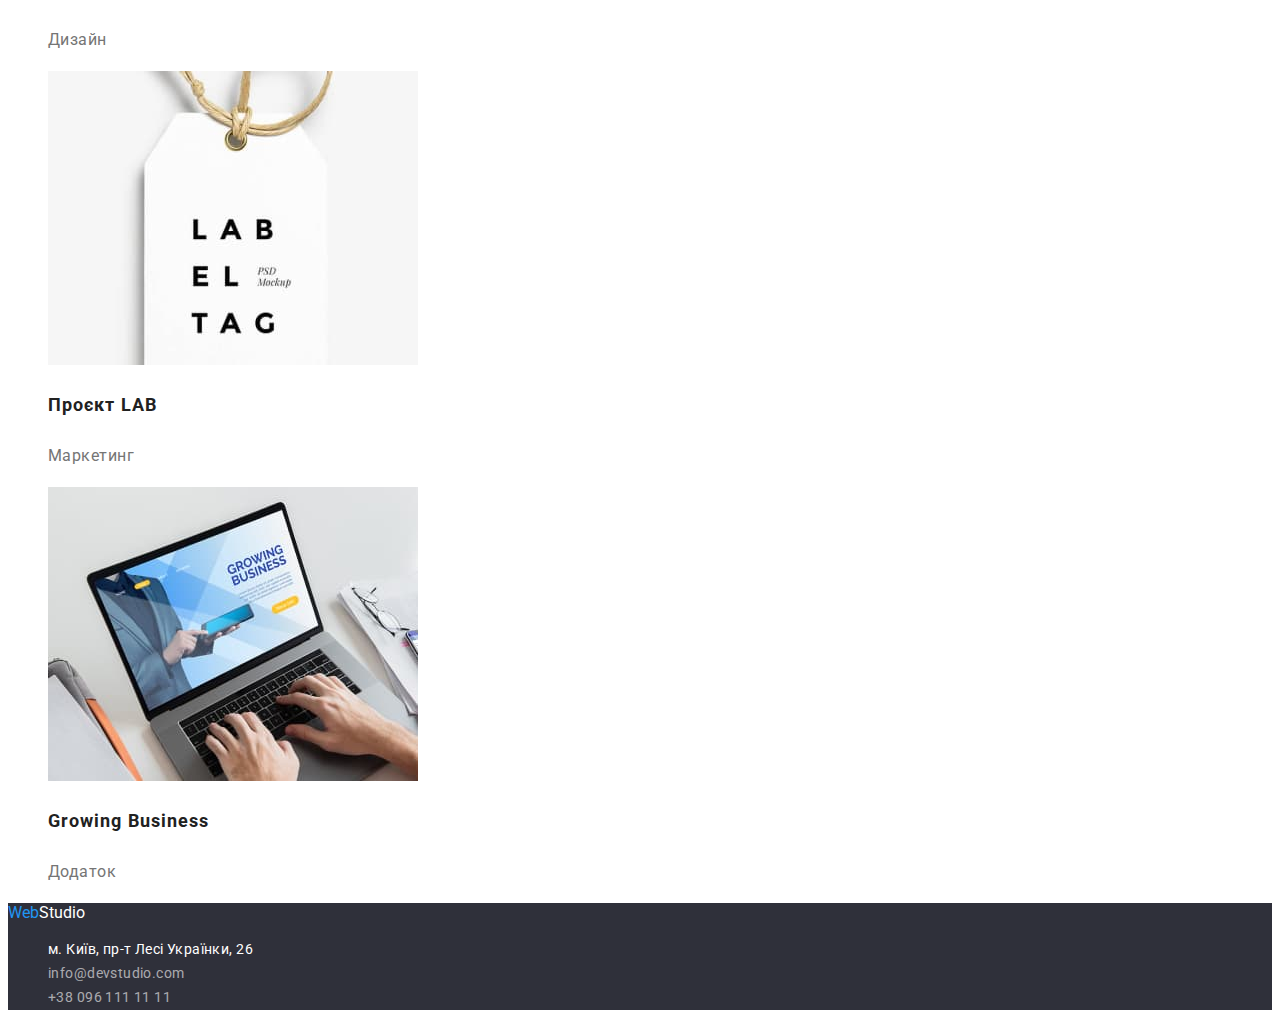
==== commit 1efd2382: "final_2" ====
--- a/portfolio.html
+++ b/portfolio.html
@@ -46,8 +46,7 @@
   <li  type="button"> <button class="portfolio-butn">Дизайн</button></li>
   <li  type="button"> <button class="portfolio-butn">Маркетинг</button></li>
 </ul>
-</section>
-<section class="section-img-portfolio">
+
       <ul class="list" >
         <li>
           <a class="link" href=""><img src="./images/tehnokryak.jpg" alt="Технокряк" width="370" height="294">
@@ -73,10 +72,11 @@
         <p class="portfolio-about-img" lang="en">Маркетинг</p> 
        </a>
         <li>
-          <a class="link" href=""><img src="./images/project_boxes.jpg" alt="Проєкт Boxes" width="370" height="294">
-        <h3 clclass="link" ass="portfolio-name-img">Проєкт Boxes</h3>
-        <p class="portfolio-about-img" lang="en"> Додаток</p> 
-      </a>  
+<a class="link" href=""><img src="./images/project_boxes.jpg" alt="Проєкт Boxes" width="370" height="294">
+        <h3 class="portfolio-name-img">Проєкт Boxes</h3>
+        <p class="portfolio-about-img" lang="en">Додаток</p> 
+       </a>
+        <li>
       </li>
         <li>
           <a class="link" href=""><img src="./images/inspiration.jpg" alt="Inspiration has no Borders" width="370" height="294">
--- a/CSS/styles.css
+++ b/CSS/styles.css
@@ -143,6 +143,7 @@
         letter-spacing: 0.03em;
     
         color: var(--secondary-text-color-studio);
+       
 }
 .logo-footer {
     color: #FFFFFF;
@@ -178,6 +179,7 @@
         letter-spacing: 0.03em;
     
         color: var(--secondary-text-color-studio);
+    
 }
 
 .contact-futer-addres{
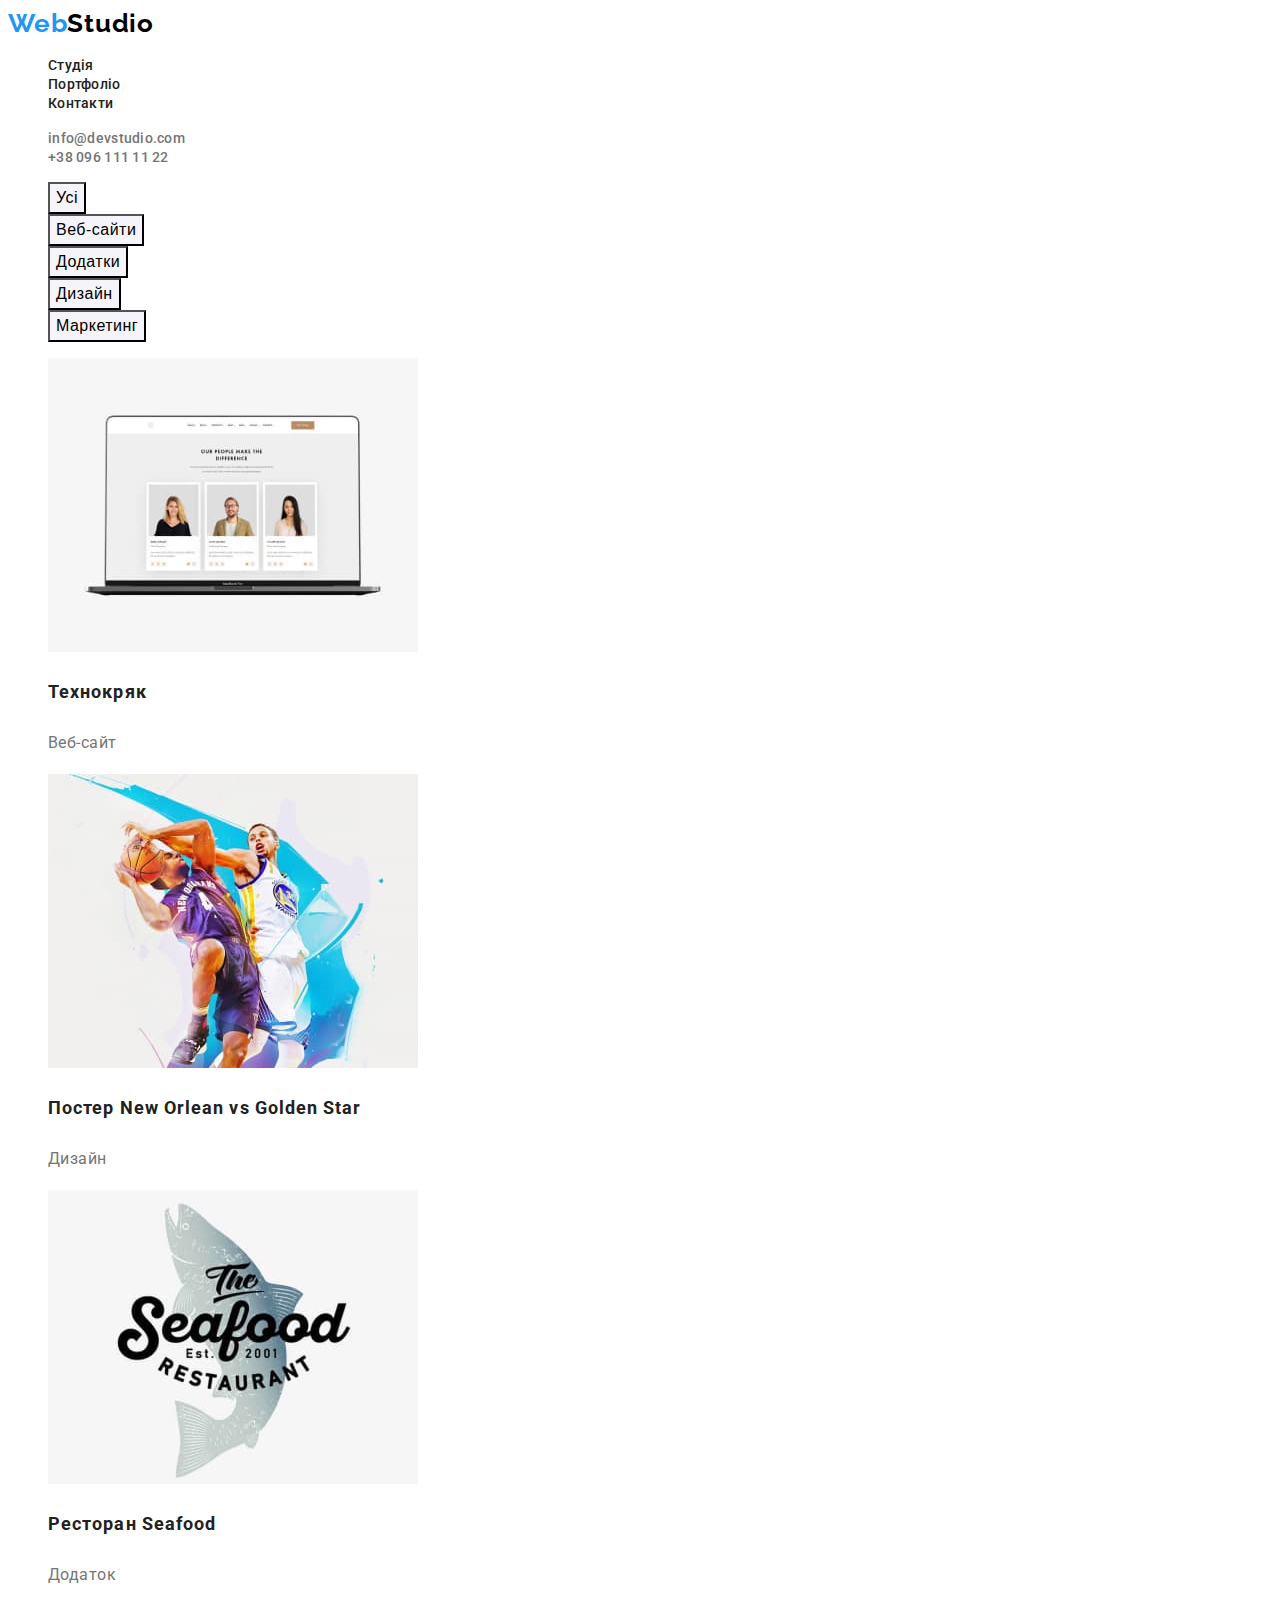
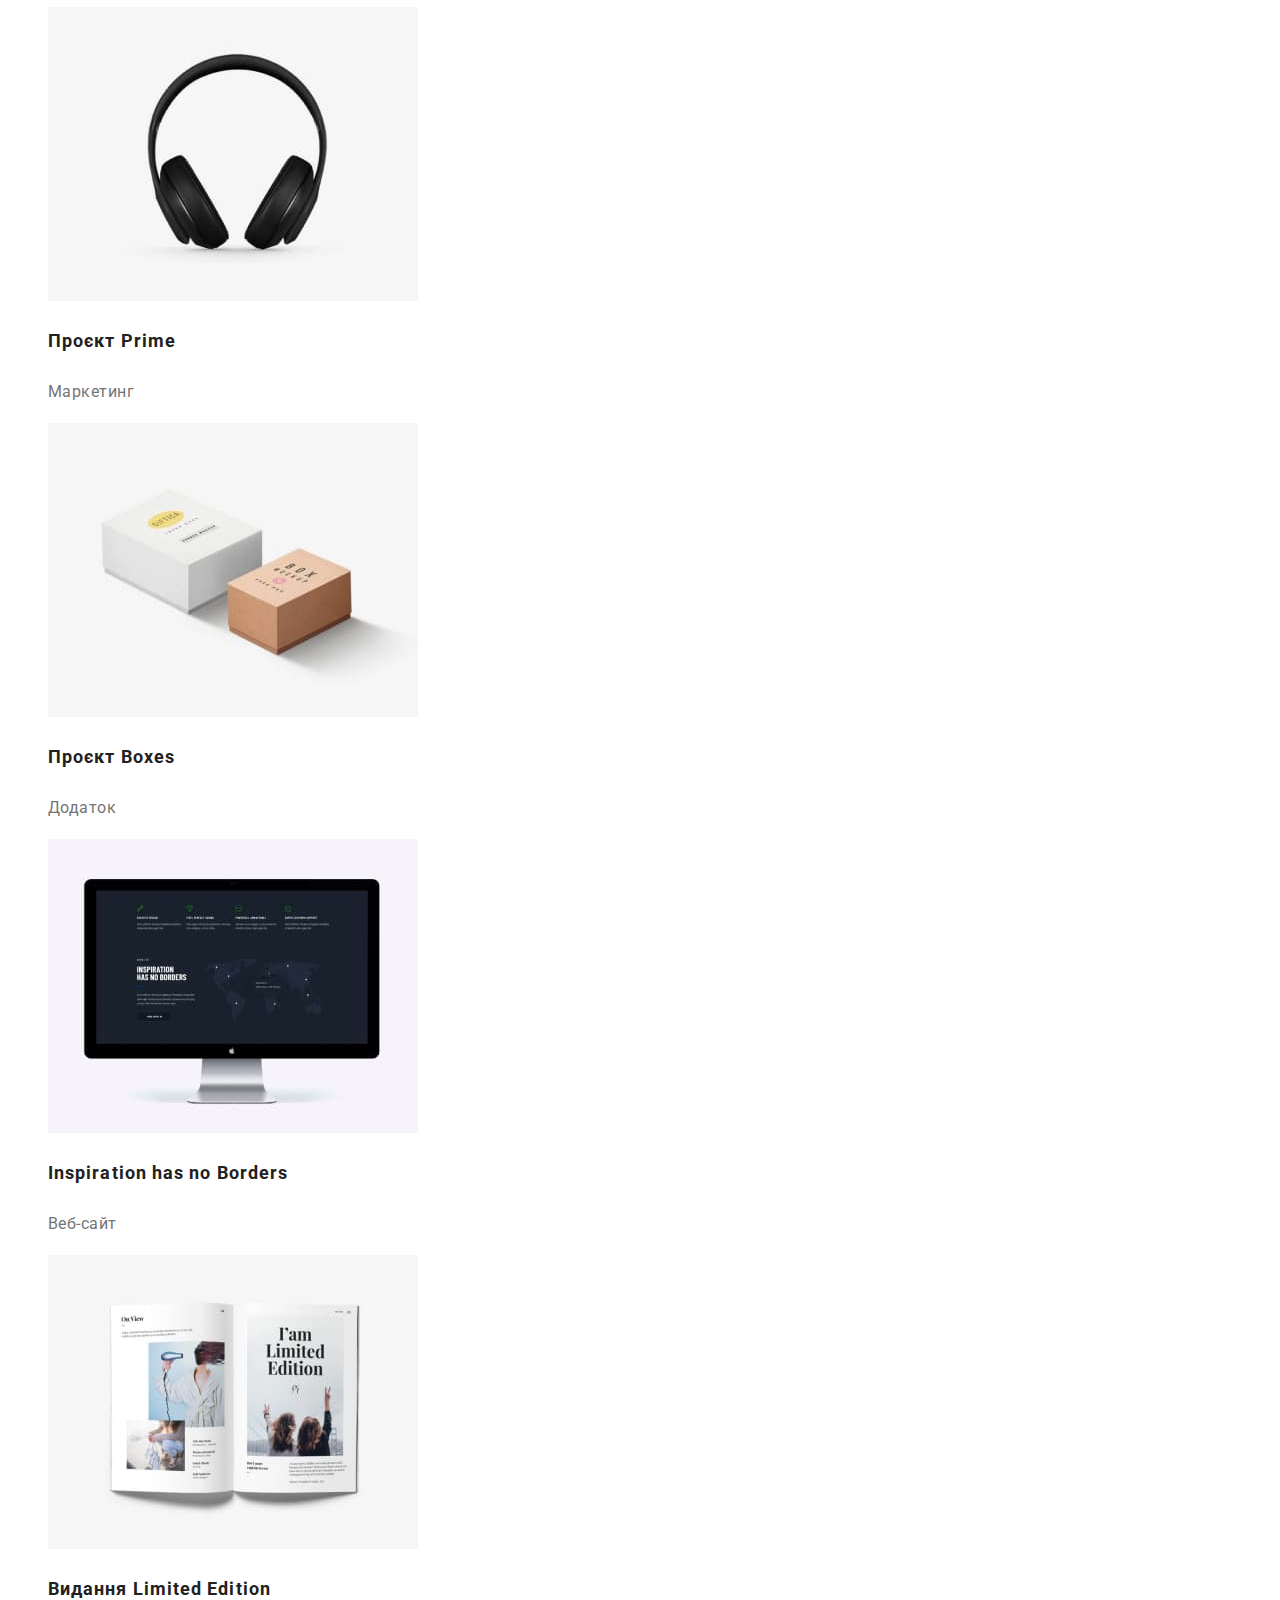
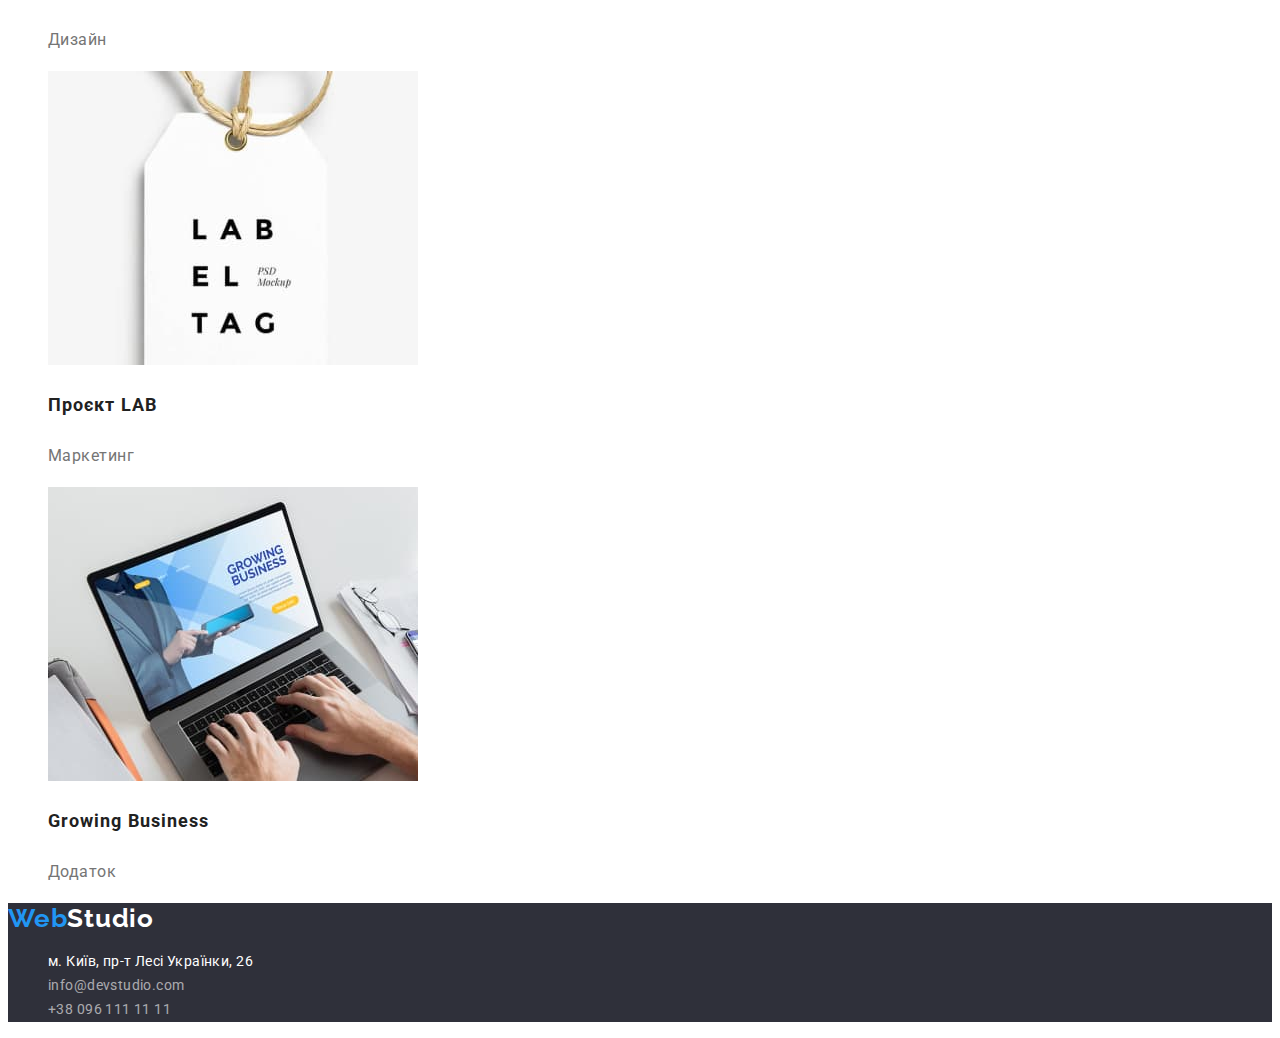
==== commit de999b59: "final 2" ====
--- a/portfolio.html
+++ b/portfolio.html
@@ -107,7 +107,7 @@
 
     </main>
     <footer class="footer">
-      <a class="logo-footer link" href="" lang="en">
+      <a class="logo logo-footer link" href="" lang="en">
         <span class="logo-start">Web</span>Studio
       </a>
         <address>
